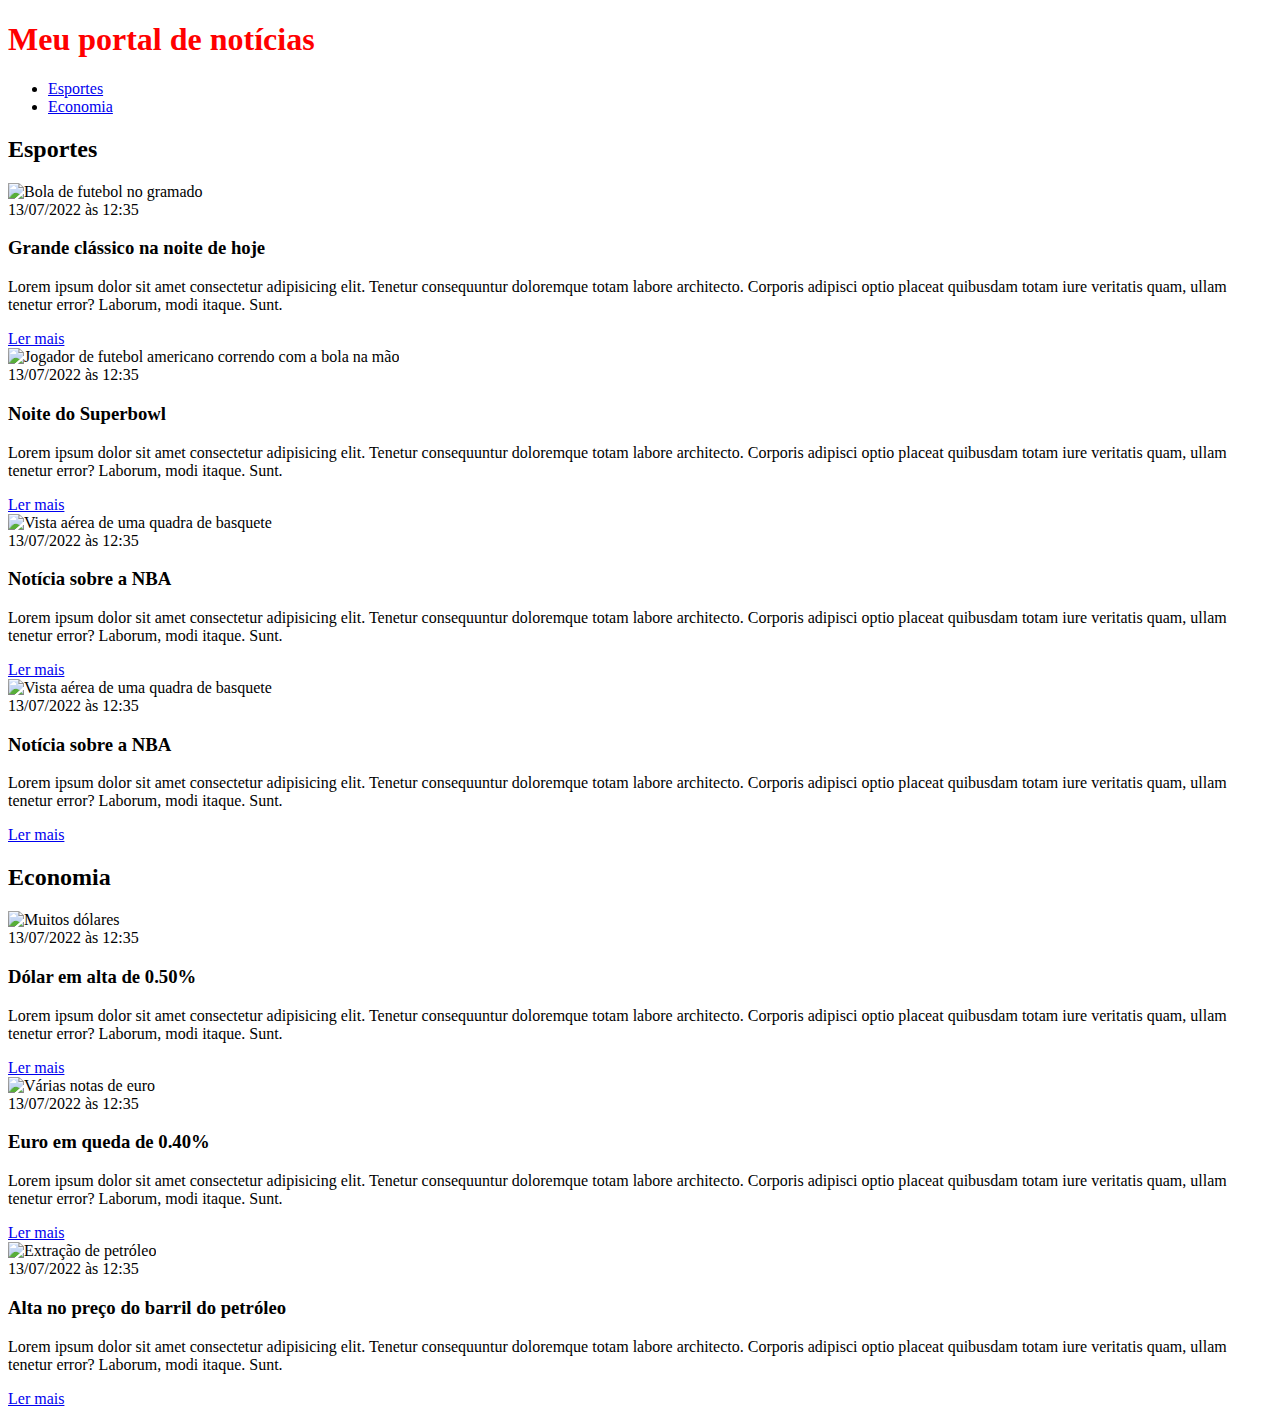
==== modulo 04 CSS/css/index.html @ bbc53723 "a" ====
<!DOCTYPE html>
<html lang="pt-BR">
<head>
    <meta charset="UTF-8">
    <meta http-equiv="X-UA-Compatible" content="IE=edge">
    <meta name="viewport" content="width=device-width, initial-scale=1.0">
    <title>Meu portal de notícias</title>
    <link rel="stylesheet" href="./main.css" />
</head>
<body>
    <header>
        <h1>Meu portal de notícias</h1>
        <nav>
            <ul>
                <li>
                    <a href="#sports" title="Ir para a seção de esportes">Esportes</a>
                </li>
                <li>
                    <a href="#economy" title="Ir para a seção de notícias">Economia</a>
                </li>
            </ul>
        </nav>
    </header>
    <section id="sports">
        <h2>Esportes</h2>
        <article>
            <img src="./imagens/futebol.jpg" alt="Bola de futebol no gramado" />
            <header>
                <time>13/07/2022 às 12:35</time>
            </header>
            <h3>Grande clássico na noite de hoje</h3>
            <p>
                Lorem ipsum dolor sit amet consectetur adipisicing elit. Tenetur consequuntur doloremque totam labore architecto. Corporis adipisci optio placeat quibusdam totam iure veritatis quam, ullam tenetur error? Laborum, modi itaque. Sunt.
            </p>
            <a href="#" title="Leia a notícia completa">Ler mais</a>
        </article>
        <article>
            <img src="./imagens/futebol-americano.jpg" alt="Jogador de futebol americano correndo com a bola na mão" />
            <header>
                <time>13/07/2022 às 12:35</time>
            </header>
            <h3>Noite do Superbowl</h3>
            <p>
                Lorem ipsum dolor sit amet consectetur adipisicing elit. Tenetur consequuntur doloremque totam labore architecto. Corporis adipisci optio placeat quibusdam totam iure veritatis quam, ullam tenetur error? Laborum, modi itaque. Sunt.
            </p>
            <a href="#" title="Leia a notícia completa">Ler mais</a>
        </article>
        <article>
            <img src="./imagens/basquete.jpg" title="Vista aérea de uma quadra de basquete" />
            <header>
                <time>13/07/2022 às 12:35</time>
            </header>
            <h3>Notícia sobre a NBA</h3>
            <p>
                Lorem ipsum dolor sit amet consectetur adipisicing elit. Tenetur consequuntur doloremque totam labore architecto. Corporis adipisci optio placeat quibusdam totam iure veritatis quam, ullam tenetur error? Laborum, modi itaque. Sunt.
            </p>
            <a href="#" title="Leia a notícia completa">Ler mais</a>
        </article>
        <article>
            <img src="./imagens/basquete.jpg" title="Vista aérea de uma quadra de basquete" />
            <header>
                <time>13/07/2022 às 12:35</time>
            </header>
            <h3>Notícia sobre a NBA</h3>
            <p>
                Lorem ipsum dolor sit amet consectetur adipisicing elit. Tenetur consequuntur doloremque totam labore architecto. Corporis adipisci optio placeat quibusdam totam iure veritatis quam, ullam tenetur error? Laborum, modi itaque. Sunt.
            </p>
            <a href="#" title="Leia a notícia completa">Ler mais</a>
        </article>
    </section>
    <section id="economy">
        <h2>Economia</h2>
        <article>
            <img src="./imagens/dolares.jpg" alt="Muitos dólares" />
            <header>
                <time>13/07/2022 às 12:35</time>
            </header>
            <h3>Dólar em alta de 0.50%</h3>
            <p>
                Lorem ipsum dolor sit amet consectetur adipisicing elit. Tenetur consequuntur doloremque totam labore architecto. Corporis adipisci optio placeat quibusdam totam iure veritatis quam, ullam tenetur error? Laborum, modi itaque. Sunt.
            </p>
            <a href="#" title="Leia a notícia completa">Ler mais</a>
        </article>
        <article>
            <img src="./imagens/euro.jpg" alt="Várias notas de euro" />
            <header>
                <time>13/07/2022 às 12:35</time>
            </header>
            <h3>Euro em queda de 0.40%</h3>
            <p>
                Lorem ipsum dolor sit amet consectetur adipisicing elit. Tenetur consequuntur doloremque totam labore architecto. Corporis adipisci optio placeat quibusdam totam iure veritatis quam, ullam tenetur error? Laborum, modi itaque. Sunt.
            </p>
            <a href="#" title="Leia a notícia completa">Ler mais</a>
        </article>
        <article>
            <img src="./imagens/petroleo.jpg" alt="Extração de petróleo" />
            <header>
                <time>13/07/2022 às 12:35</time>
            </header>
            <h3>Alta no preço do barril do petróleo</h3>
            <p>
                Lorem ipsum dolor sit amet consectetur adipisicing elit. Tenetur consequuntur doloremque totam labore architecto. Corporis adipisci optio placeat quibusdam totam iure veritatis quam, ullam tenetur error? Laborum, modi itaque. Sunt.
            </p>
            <a href="#" title="Leia a notícia completa">Ler mais</a>
        </article>
    </section>
</body>
</html>
---- modulo 04 CSS/css/main.css ----
h1 {
    color: red;
}
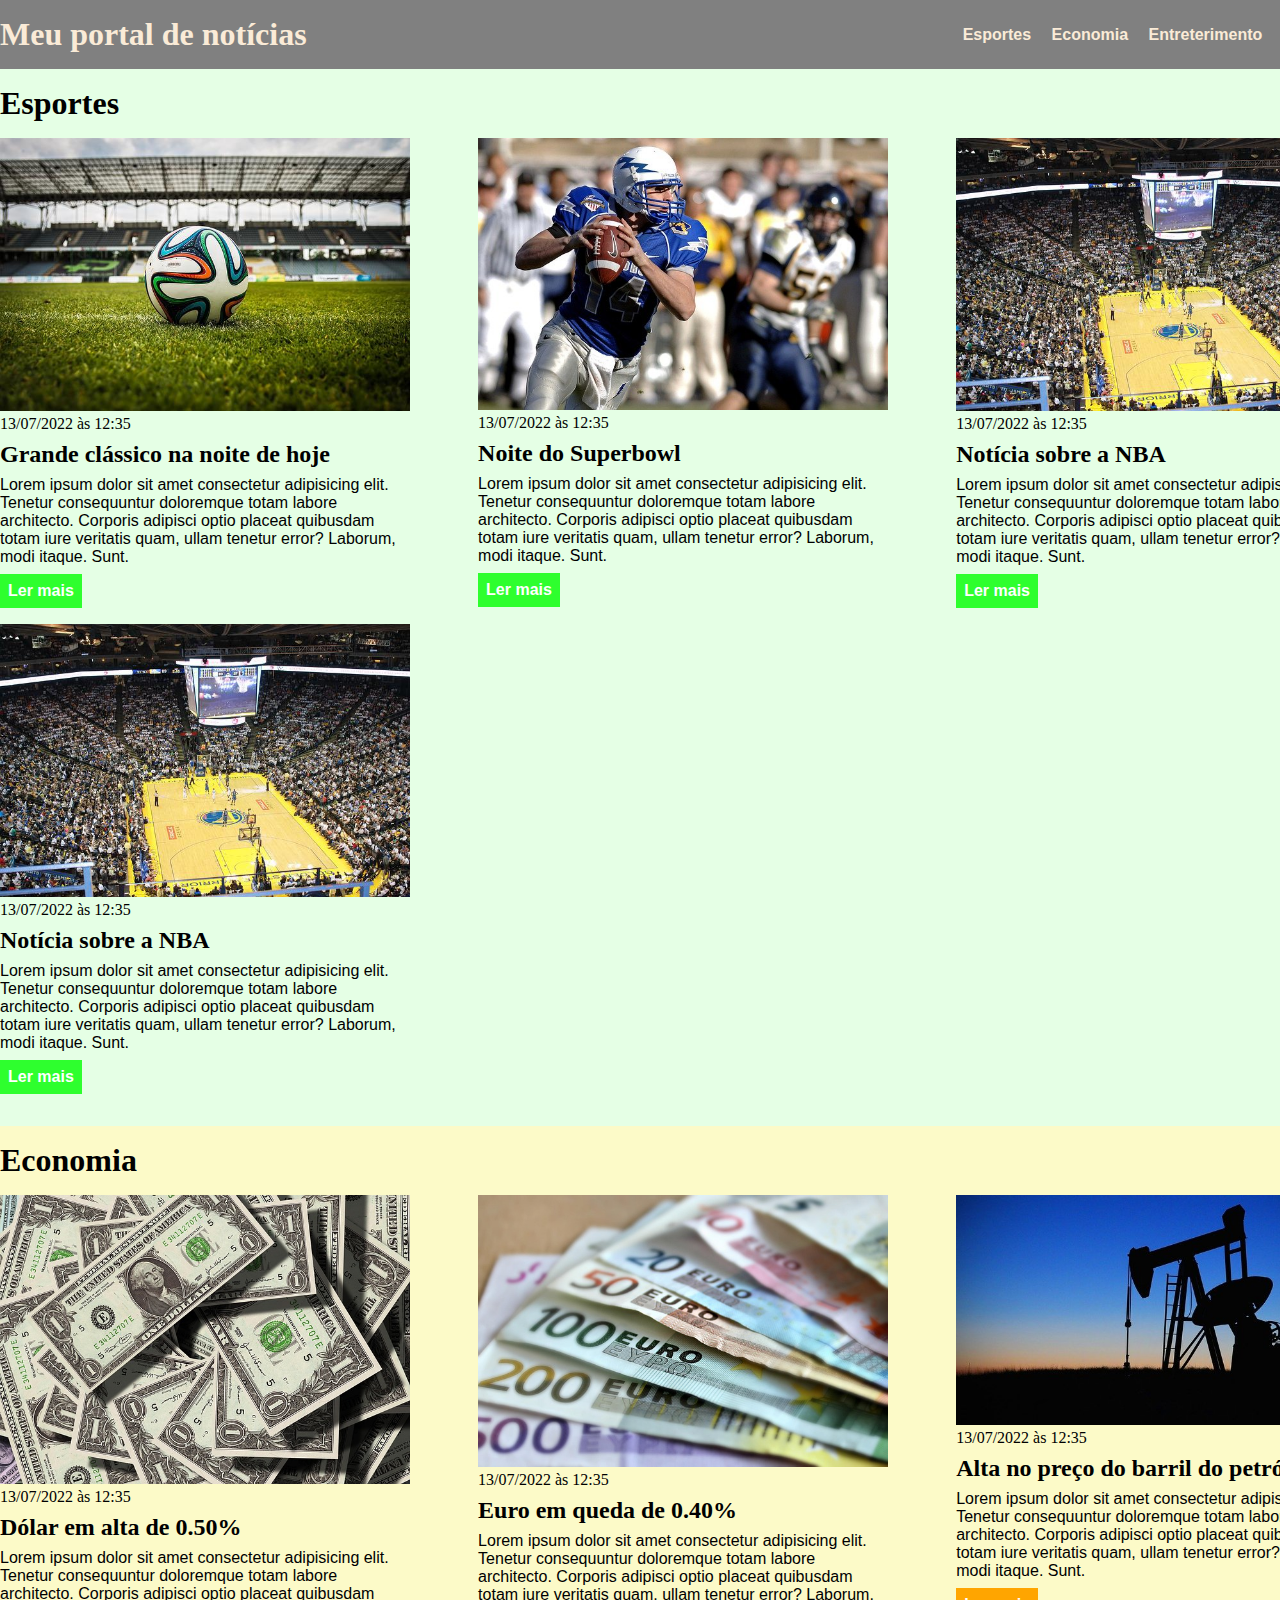
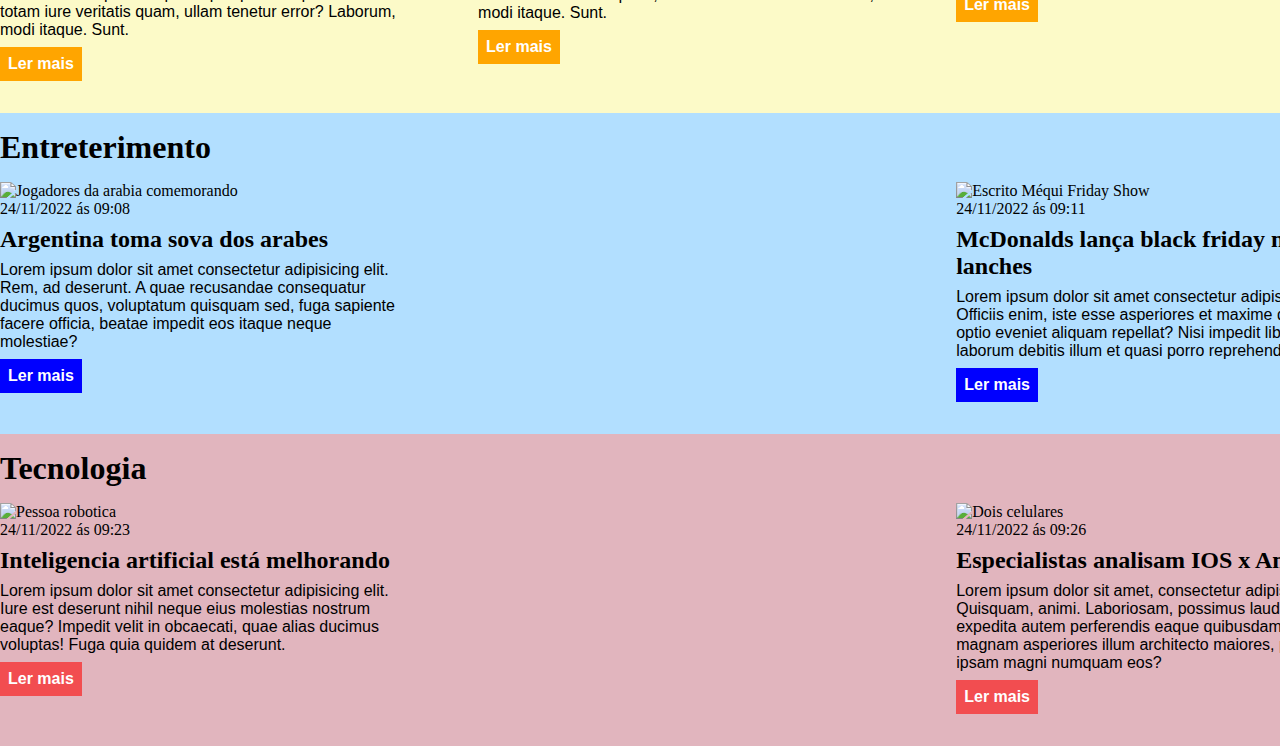
==== commit cdc279a5: "mudanca" ====
--- a/modulo 04 CSS/css/index.html
+++ b/modulo 04 CSS/css/index.html
@@ -9,100 +9,174 @@
 </head>
 <body>
     <header>
-        <h1>Meu portal de notícias</h1>
-        <nav>
-            <ul>
-                <li>
-                    <a href="#sports" title="Ir para a seção de esportes">Esportes</a>
-                </li>
-                <li>
-                    <a href="#economy" title="Ir para a seção de notícias">Economia</a>
-                </li>
-            </ul>
-        </nav>
+        <div class="container">
+            <h1>Meu portal de notícias</h1>
+            <nav>
+                <ul>
+                    <li>
+                        <a href="#sports" title="Ir para a seção de esportes">Esportes</a>
+                    </li>
+                    <li>
+                        <a href="#economy" title="Ir para a seção de economia">Economia</a>
+                    </li>
+                    <li>
+                        <a href="#entertainment" title="Ir para a seção de entreterimento">Entreterimento</a>
+                    </li>
+                    <li>
+                        <a href="#tecnology" title="Ir para a seção de tecnologia">Tecnologia</a>
+                    </li>
+                </ul>
+            </nav>
+        </div>
     </header>
     <section id="sports">
-        <h2>Esportes</h2>
-        <article>
-            <img src="./imagens/futebol.jpg" alt="Bola de futebol no gramado" />
-            <header>
-                <time>13/07/2022 às 12:35</time>
-            </header>
-            <h3>Grande clássico na noite de hoje</h3>
-            <p>
-                Lorem ipsum dolor sit amet consectetur adipisicing elit. Tenetur consequuntur doloremque totam labore architecto. Corporis adipisci optio placeat quibusdam totam iure veritatis quam, ullam tenetur error? Laborum, modi itaque. Sunt.
-            </p>
-            <a href="#" title="Leia a notícia completa">Ler mais</a>
-        </article>
-        <article>
-            <img src="./imagens/futebol-americano.jpg" alt="Jogador de futebol americano correndo com a bola na mão" />
-            <header>
-                <time>13/07/2022 às 12:35</time>
-            </header>
-            <h3>Noite do Superbowl</h3>
-            <p>
-                Lorem ipsum dolor sit amet consectetur adipisicing elit. Tenetur consequuntur doloremque totam labore architecto. Corporis adipisci optio placeat quibusdam totam iure veritatis quam, ullam tenetur error? Laborum, modi itaque. Sunt.
-            </p>
-            <a href="#" title="Leia a notícia completa">Ler mais</a>
-        </article>
-        <article>
-            <img src="./imagens/basquete.jpg" title="Vista aérea de uma quadra de basquete" />
-            <header>
-                <time>13/07/2022 às 12:35</time>
-            </header>
-            <h3>Notícia sobre a NBA</h3>
-            <p>
-                Lorem ipsum dolor sit amet consectetur adipisicing elit. Tenetur consequuntur doloremque totam labore architecto. Corporis adipisci optio placeat quibusdam totam iure veritatis quam, ullam tenetur error? Laborum, modi itaque. Sunt.
-            </p>
-            <a href="#" title="Leia a notícia completa">Ler mais</a>
-        </article>
-        <article>
-            <img src="./imagens/basquete.jpg" title="Vista aérea de uma quadra de basquete" />
-            <header>
-                <time>13/07/2022 às 12:35</time>
-            </header>
-            <h3>Notícia sobre a NBA</h3>
-            <p>
-                Lorem ipsum dolor sit amet consectetur adipisicing elit. Tenetur consequuntur doloremque totam labore architecto. Corporis adipisci optio placeat quibusdam totam iure veritatis quam, ullam tenetur error? Laborum, modi itaque. Sunt.
-            </p>
-            <a href="#" title="Leia a notícia completa">Ler mais</a>
-        </article>
+        <div class="container">
+            <h2>Esportes</h2>
+            <div class="article">
+                    <article>
+                        <img src="./imagens/futebol.jpg" alt="Bola de futebol no gramado" />
+                        <header>
+                            <time class="creation-date">13/07/2022 às 12:35</time>
+                        </header>
+                        <h3>Grande clássico na noite de hoje</h3>
+                        <p>
+                            Lorem ipsum dolor sit amet consectetur adipisicing elit. Tenetur consequuntur doloremque totam labore architecto. Corporis adipisci optio placeat quibusdam totam iure veritatis quam, ullam tenetur error? Laborum, modi itaque. Sunt.
+                        </p>
+                        <a href="#" title="Leia a notícia completa">Ler mais</a>
+                    </article>
+                    <article>
+                        <img src="./imagens/futebol-americano.jpg" alt="Jogador de futebol americano correndo com a bola na mão" />
+                        <header>
+                            <time>13/07/2022 às 12:35</time>
+                        </header>
+                        <h3>Noite do Superbowl</h3>
+                        <p>
+                            Lorem ipsum dolor sit amet consectetur adipisicing elit. Tenetur consequuntur doloremque totam labore architecto. Corporis adipisci optio placeat quibusdam totam iure veritatis quam, ullam tenetur error? Laborum, modi itaque. Sunt.
+                        </p>
+                        <a href="#" title="Leia a notícia completa">Ler mais</a>
+                    </article>
+                    <article>
+                        <img src="./imagens/basquete.jpg" title="Vista aérea de uma quadra de basquete" />
+                        <header>
+                            <time class="creation-date">13/07/2022 às 12:35</time>
+                        </header>
+                        <h3>Notícia sobre a NBA</h3>
+                        <p>
+                            Lorem ipsum dolor sit amet consectetur adipisicing elit. Tenetur consequuntur doloremque totam labore architecto. Corporis adipisci optio placeat quibusdam totam iure veritatis quam, ullam tenetur error? Laborum, modi itaque. Sunt.
+                        </p>
+                        <a href="#" title="Leia a notícia completa">Ler mais</a>
+                    </article>
+                    <article>
+                        <img src="./imagens/basquete.jpg" title="Vista aérea de uma quadra de basquete" />
+                        <header>
+                            <time class="creation-date">13/07/2022 às 12:35</time>
+                        </header>
+                        <h3>Notícia sobre a NBA</h3>
+                        <p>
+                            Lorem ipsum dolor sit amet consectetur adipisicing elit. Tenetur consequuntur doloremque totam labore architecto. Corporis adipisci optio placeat quibusdam totam iure veritatis quam, ullam tenetur error? Laborum, modi itaque. Sunt.
+                        </p>
+                        <a href="#" title="Leia a notícia completa">Ler mais</a>
+                    </article>
+            </div>
+        </div>
     </section>
     <section id="economy">
+    <div class="container">
         <h2>Economia</h2>
-        <article>
-            <img src="./imagens/dolares.jpg" alt="Muitos dólares" />
-            <header>
-                <time>13/07/2022 às 12:35</time>
-            </header>
-            <h3>Dólar em alta de 0.50%</h3>
-            <p>
-                Lorem ipsum dolor sit amet consectetur adipisicing elit. Tenetur consequuntur doloremque totam labore architecto. Corporis adipisci optio placeat quibusdam totam iure veritatis quam, ullam tenetur error? Laborum, modi itaque. Sunt.
-            </p>
-            <a href="#" title="Leia a notícia completa">Ler mais</a>
-        </article>
-        <article>
-            <img src="./imagens/euro.jpg" alt="Várias notas de euro" />
-            <header>
-                <time>13/07/2022 às 12:35</time>
-            </header>
-            <h3>Euro em queda de 0.40%</h3>
-            <p>
-                Lorem ipsum dolor sit amet consectetur adipisicing elit. Tenetur consequuntur doloremque totam labore architecto. Corporis adipisci optio placeat quibusdam totam iure veritatis quam, ullam tenetur error? Laborum, modi itaque. Sunt.
-            </p>
-            <a href="#" title="Leia a notícia completa">Ler mais</a>
-        </article>
-        <article>
-            <img src="./imagens/petroleo.jpg" alt="Extração de petróleo" />
-            <header>
-                <time>13/07/2022 às 12:35</time>
-            </header>
-            <h3>Alta no preço do barril do petróleo</h3>
-            <p>
-                Lorem ipsum dolor sit amet consectetur adipisicing elit. Tenetur consequuntur doloremque totam labore architecto. Corporis adipisci optio placeat quibusdam totam iure veritatis quam, ullam tenetur error? Laborum, modi itaque. Sunt.
-            </p>
-            <a href="#" title="Leia a notícia completa">Ler mais</a>
-        </article>
+        <div class="article">
+            <article>
+                    <img src="./imagens/dolares.jpg" alt="Muitos dólares" />
+                    <header>
+                        <time>13/07/2022 às 12:35</time>
+                    </header>
+                    <h3>Dólar em alta de 0.50%</h3>
+                    <p>
+                        Lorem ipsum dolor sit amet consectetur adipisicing elit. Tenetur consequuntur doloremque totam labore architecto. Corporis adipisci optio placeat quibusdam totam iure veritatis quam, ullam tenetur error? Laborum, modi itaque. Sunt.
+                    </p>
+                    <a href="#" title="Leia a notícia completa">Ler mais</a>
+                </article>
+                <article>
+                    <img src="./imagens/euro.jpg" alt="Várias notas de euro" />
+                    <header>
+                        <time>13/07/2022 às 12:35</time>
+                    </header>
+                    <h3>Euro em queda de 0.40%</h3>
+                    <p>
+                        Lorem ipsum dolor sit amet consectetur adipisicing elit. Tenetur consequuntur doloremque totam labore architecto. Corporis adipisci optio placeat quibusdam totam iure veritatis quam, ullam tenetur error? Laborum, modi itaque. Sunt.
+                    </p>
+                    <a href="#" title="Leia a notícia completa">Ler mais</a>
+                </article>
+                <article>
+                    <img src="./imagens/petroleo.jpg" alt="Extração de petróleo" />
+                    <header>
+                        <time>13/07/2022 às 12:35</time>
+                    </header>
+                    <h3>Alta no preço do barril do petróleo</h3>
+                    <p>
+                        Lorem ipsum dolor sit amet consectetur adipisicing elit. Tenetur consequuntur doloremque totam labore architecto. Corporis adipisci optio placeat quibusdam totam iure veritatis quam, ullam tenetur error? Laborum, modi itaque. Sunt.
+                    </p>
+                    <a href="#" title="Leia a notícia completa">Ler mais</a>
+            </article>
+        </div>
+    </div>
+    </section>
+    <section id="entertainment">
+    <div class="container">
+        <h2>Entreterimento</h2>
+        <div class="article">
+            <article>
+                <img src="https://img.r7.com/images/argentina-x-arabia-saudita-copa-do-mundo-catar-22112022082719992" alt="Jogadores da arabia comemorando" />
+                <header>
+                    <time>24/11/2022 ás 09:08</time>
+                </header>
+                <h3>Argentina toma sova dos arabes</h3>
+                <p>
+                    Lorem ipsum dolor sit amet consectetur adipisicing elit. Rem, ad deserunt. A quae recusandae consequatur ducimus quos, voluptatum quisquam sed, fuga sapiente facere officia, beatae impedit eos itaque neque molestiae?
+                </p>
+                <a href="#" title="Leia a noticia completa">Ler mais</a>
+            </article>
+            <article>
+                <img src="https://www.arcosdorados.com/wp-content/uploads/2020/11/mequi-friday.png" alt="Escrito Méqui Friday Show" />
+                <header>
+                    <time>24/11/2022 ás 09:11</time>
+                </header>
+                <h3>McDonalds lança black friday nos lanches</h3>
+                <p>
+                    Lorem ipsum dolor sit amet consectetur adipisicing elit. Officiis enim, iste esse asperiores et maxime quidem optio eveniet aliquam repellat? Nisi impedit libero laborum debitis illum et quasi porro reprehenderit.
+                </p>
+                <a href="#" title="Leia a noticia completa">Ler mais</a>
+            </article>
+        </div>
+    </div>
+    </section>
+    <section id="tecnology">
+    <div class="container">
+        <h2>Tecnologia</h2>
+        <div class="article">
+            <article>
+                <img src="https://idocode.com.br/wp-content/uploads/2019/09/tecnologia.jpg" alt="Pessoa robotica" />
+                <header>
+                    <time>24/11/2022 ás 09:23</time>
+                </header>
+                <h3>Inteligencia artificial está melhorando</h3>
+                <p>
+                    Lorem ipsum dolor sit amet consectetur adipisicing elit. Iure est deserunt nihil neque eius molestias nostrum eaque? Impedit velit in obcaecati, quae alias ducimus voluptas! Fuga quia quidem at deserunt.
+                </p>
+                <a href="#" title="Leia a noticia completa">Ler mais</a>
+            </article>
+            <article>
+                <img src="https://www.tecdroidghost.com/wp-content/uploads/2019/08/DSCF3690.0.jpg" alt="Dois celulares" />
+                <header>
+                    <time>24/11/2022 ás 09:26</time>
+                </header>
+                <h3>Especialistas analisam IOS x Android</h3>
+                <p>
+                    Lorem ipsum dolor sit amet, consectetur adipisicing elit. Quisquam, animi. Laboriosam, possimus laudantium, non expedita autem perferendis eaque quibusdam saepe magnam asperiores illum architecto maiores, placeat ipsam magni numquam eos?
+                </p>
+                <a href="#" title="Leia a noticia completa">Ler mais</a>
+            </article>
+        </div>
+    </div>
     </section>
 </body>
 </html>--- a/modulo 04 CSS/css/main.css
+++ b/modulo 04 CSS/css/main.css
@@ -1,3 +1,118 @@
-h1 {
-    color: red;
+* {
+    box-sizing: border-box;
+    margin: 0;
+    padding: 0;
+}
+
+body > header {
+    background-color: grey;
+    padding: 16px 0;
+    color: antiquewhite;
+}
+
+header .container{
+    display: flex;
+    align-items: center;
+    justify-content: space-between;
+}
+
+header li {
+    display: inline;
+    font-family: Arial, Helvetica, sans-serif;
+    font-weight: bold;
+    margin-left: 16px;
+}
+
+header li a{
+    color: antiquewhite;
+    text-decoration: none;
+}
+
+.container {
+    width: 1366px;
+    margin: 0 auto;
+}
+
+.article {
+    display: flex;
+    flex-wrap: wrap;
+    justify-content: space-between;
+}
+
+.article article img{
+    /*height: 180px;*/
+    width: 100%; 
+}
+
+.article article {
+    width: 30%;
+}
+
+section {
+    padding: 16px 0;
+}
+
+section h2,
+.article article {
+    margin-bottom: 16px;
+}
+
+.article article h3{
+    margin-top: 8px;
+    margin-bottom: 8px;
+}
+
+.article article a {
+    background-color: blue;
+    color: white;
+    padding: 8px;
+    display: inline-block;
+    text-decoration: none;
+    font-weight: bold;
+    margin-top: 8px;
+}
+
+.article article a:hover {
+    text-decoration: underline;
+}
+
+.article article p,
+.article article a {
+    font-family: Arial, Helvetica, sans-serif;
+}
+
+.article article h3 {
+    font-size: 24px;
+}
+
+section h2 {
+    font-size: 32px;
+}
+
+#sports {
+    background-color: rgba(0, 255, 0, 0.1);
+}
+
+#sports .article article a {
+    background-color: rgba(0, 255, 0, 0.8);
+}
+
+#economy {
+    background-color: #fcfac8;
+}
+
+#economy .article article a {
+    background-color: orange;
+}
+
+#entertainment {
+    background-color: rgba(0, 150, 255, 0.3);
+}
+
+#tecnology {
+    background-color: rgba(155, 10, 40, 0.3);
+}
+
+#tecnology .article article a{
+    background-color: rgba(255, 0, 0, 0.575);
 }